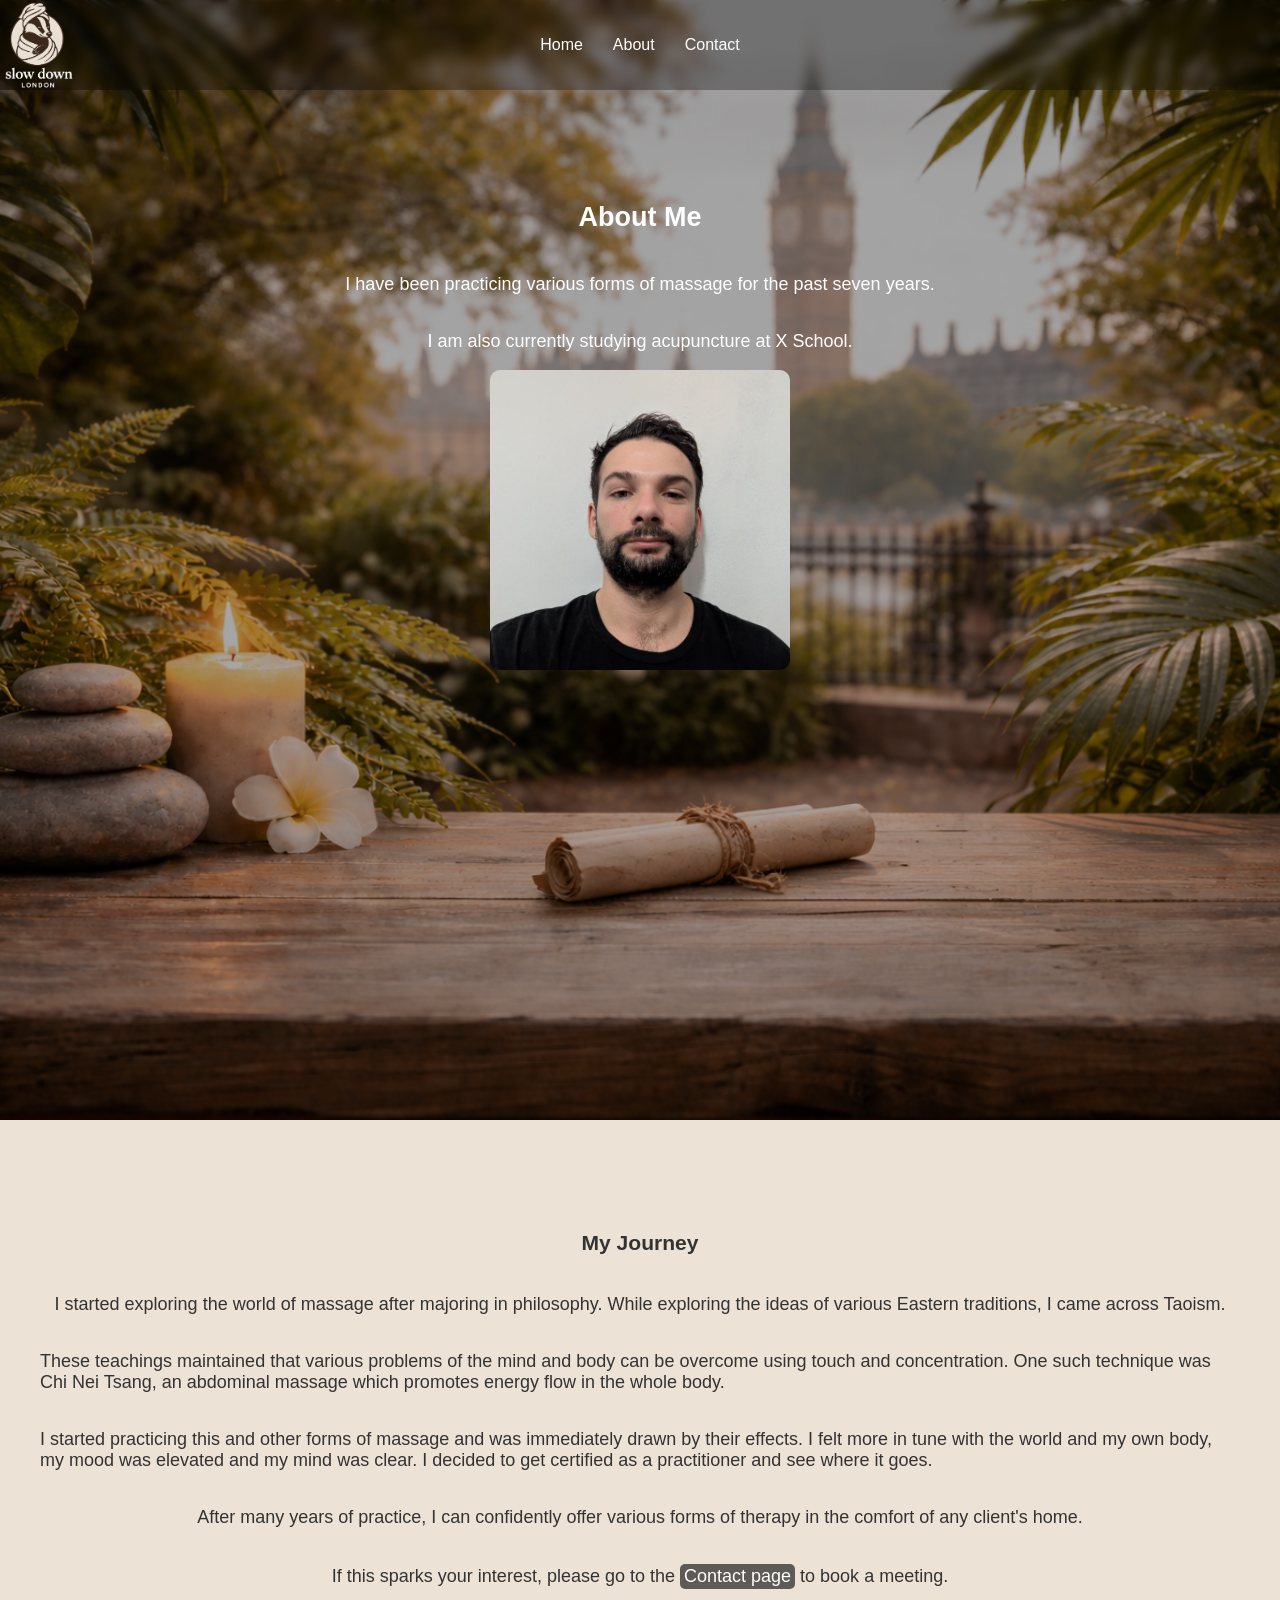
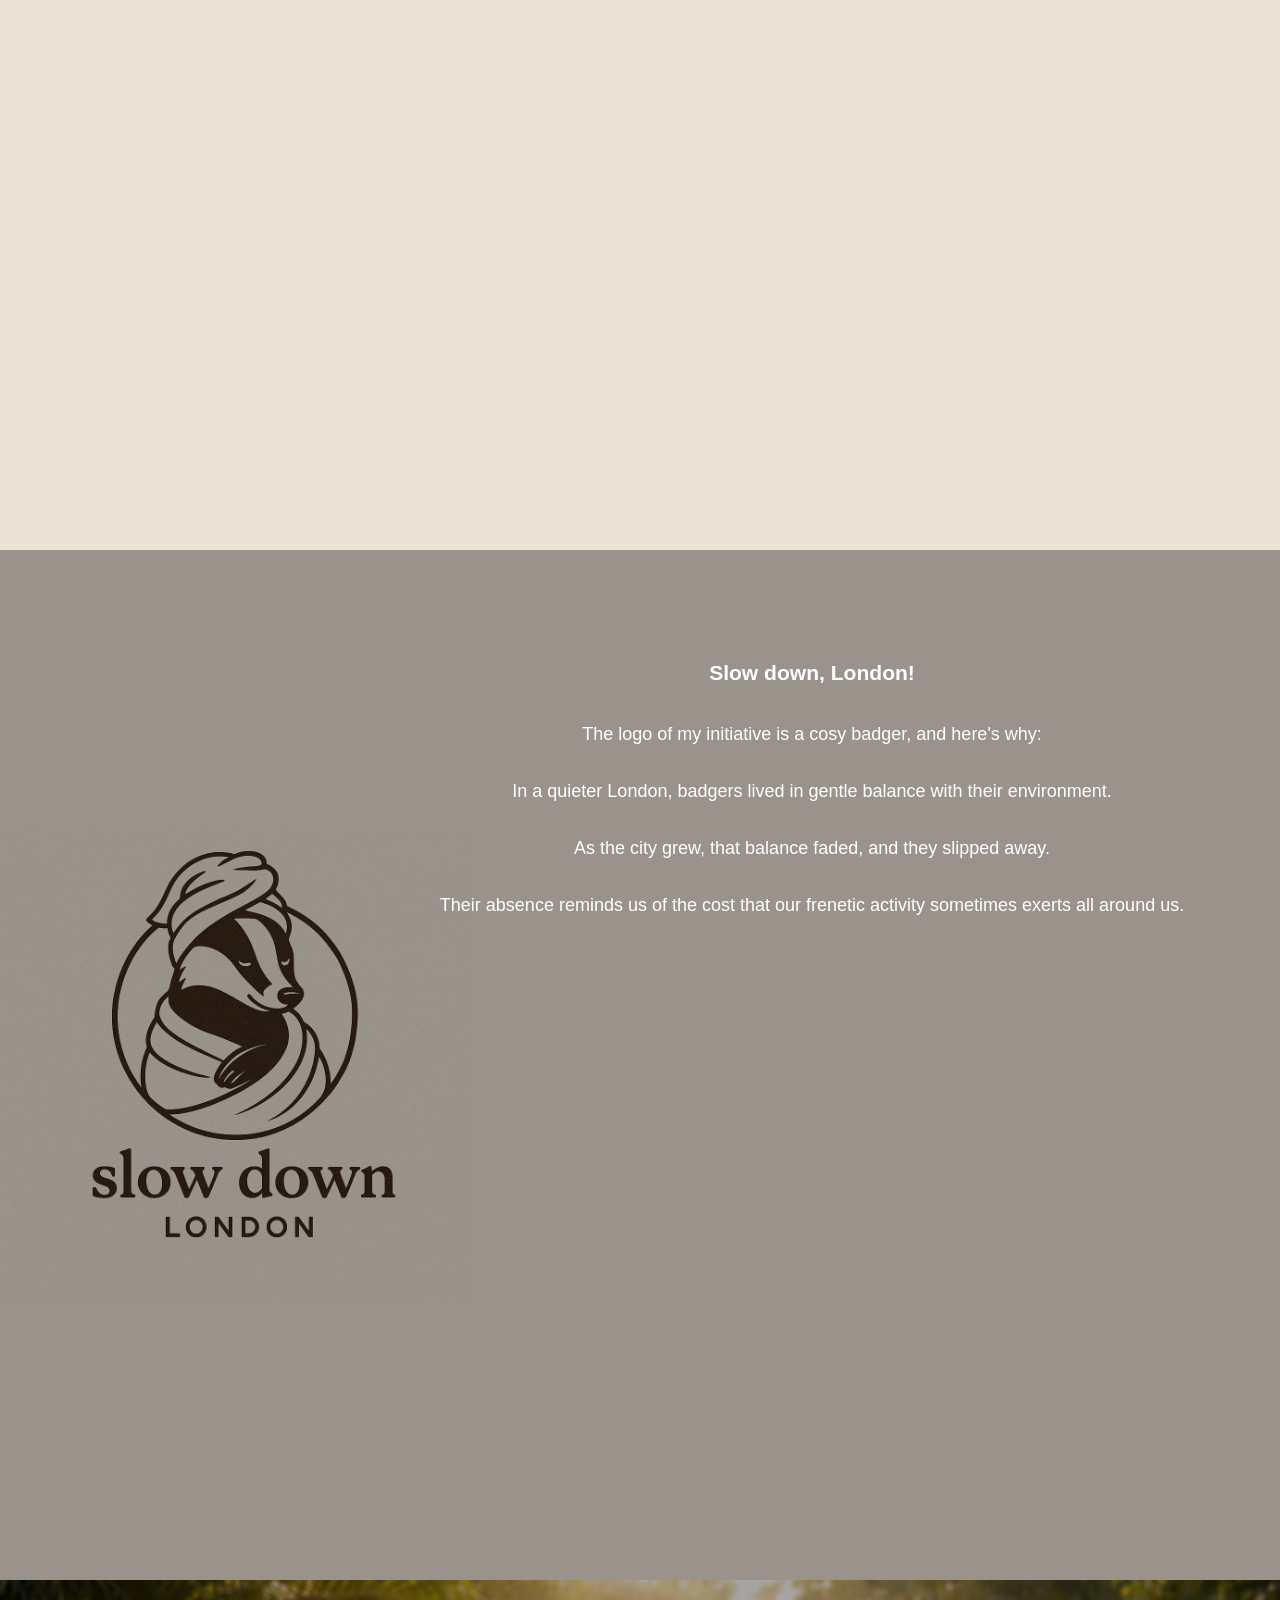
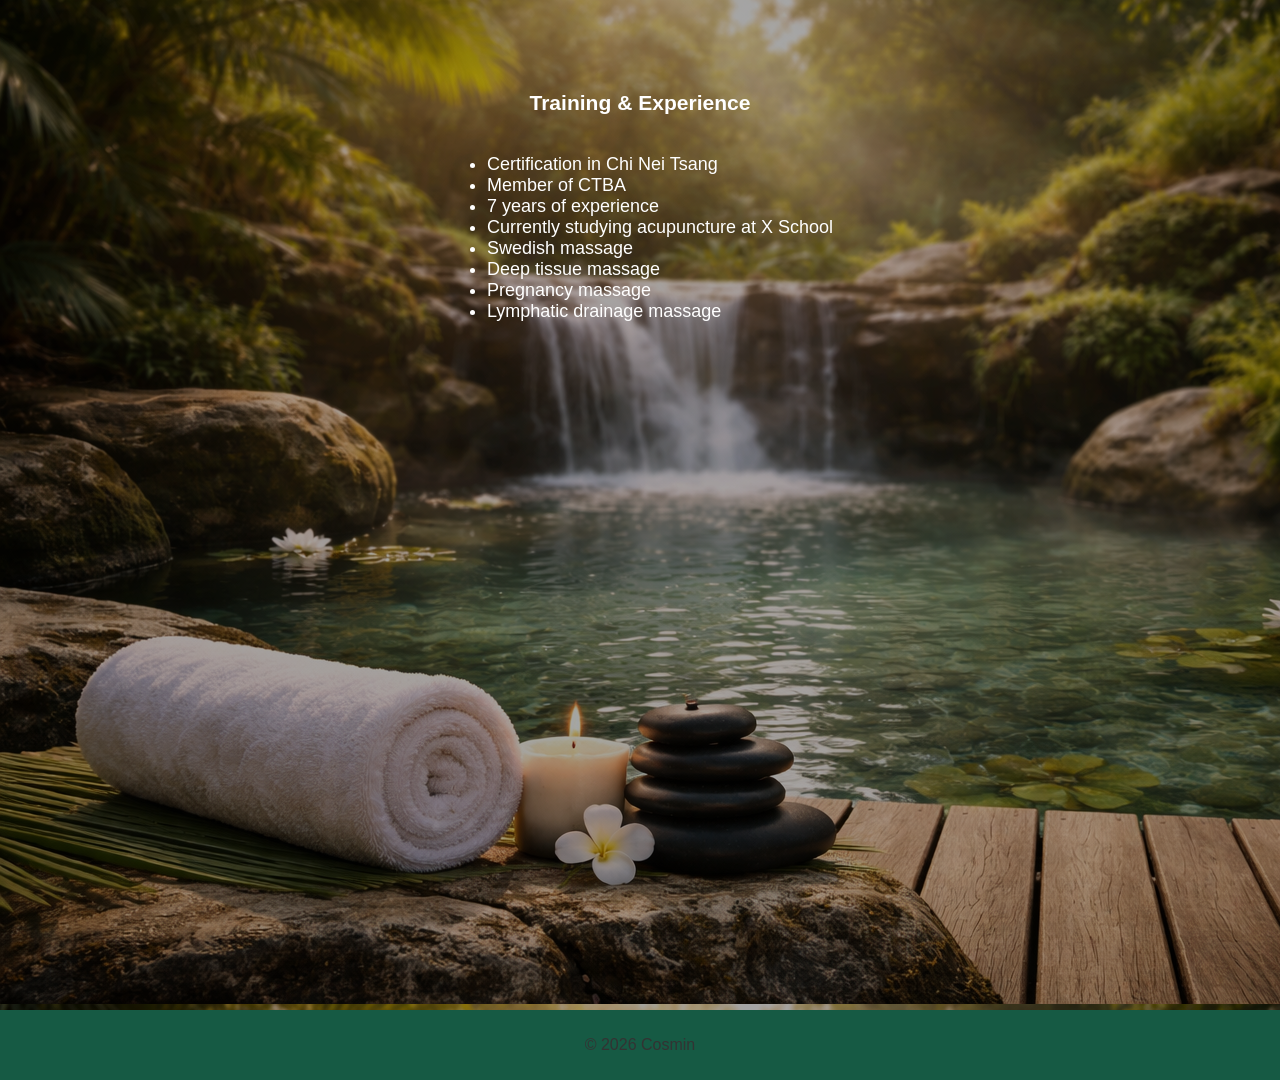
==== #about.html @ 1e82a343 "No more need for about page, it will linked from index" ====
<!DOCTYPE html>
<html lang="en">
<head>
  <meta charset="UTF-8">
  <meta name="viewport" content="width=device-width, initial-scale=1.0">
  <title>About - Chi Nei Tsang Therapy</title>
  <link rel="stylesheet" href="style.css">
  
</head>
<body>


<header class="navbar">
  <div class="nav-container">

    <a href="index.html" class="logo">
      <img src="images/badger1.png" alt="Logo">
    </a>

    <nav id="nav-menu">
      <a href="index.html">Home</a>
      <a href="about.html">About</a>
      <a href="contact.html">Contact</a>
    </nav>

    <div class="hamburger" id="hamburger">
      ☰
    </div>

  </div>
</header>


<!-- INTRO -->
<section class="hero">
  <h2>About Me</h2>
    <p>I have been practicing various forms of massage for the past seven years.</p>
    <p>I am also currently studying acupuncture at X School.</p>
<img src="images/cosmindumbrava.jpg" alt="Practitioner photo" class="profile-img">

</section>
<section class="hero2">
         <h3 >My Journey</h3>
      <p>I started exploring the world of massage after majoring in philosophy.
      While exploring the ideas of various Eastern traditions, I came across Taoism.</p>
        <p>These teachings maintained that various problems of the mind and body can be overcome using touch and concentration.
      One such technique was Chi Nei Tsang, an abdominal massage which promotes energy flow in the whole body.</p> 
       <p>I started practicing this and other forms of massage and was immediately drawn by their effects.
       I felt more in tune with the world and my own body, my mood was elevated and my mind was clear.
        I decided to get certified as a practitioner and see where it goes.</p> 
      <!-- I have continued on this path of study, practice and humility.-->
       <p>After many years of practice, I can confidently offer various forms of therapy in the comfort of any client's home.
       <p>If this sparks your interest, please go to the <a href="contact.html">Contact page</a> to book a meeting.</p>  
  
</section>
<!-- QUALIFICATIONS -->
<section class="badgers">
  <h3>Slow down, London!</h3>
  <p>The logo of my initiative is a cosy badger, and here's why:</p>
  <p>In a quieter London, badgers lived in gentle balance with their environment. </p>
  <p>As the city grew, that balance faded, and they slipped away. </p>
  <p>Their absence reminds us of the cost that our frenetic activity sometimes exerts all around us.</p>
</section>
<section class="hero3">
  <h3>Training & Experience</h3>
  <ul>
    <li>Certification in Chi Nei Tsang</li>
    <li>Member of CTBA</li>
    <li>7 years of experience</li>
    <li>Currently studying acupuncture at X School</li>
    <li>Swedish massage</li>
      <li>Deep tissue massage</li>
        <li>Pregnancy massage</li>
          <li>Lymphatic drainage massage</li>
  </ul>
</section>

<footer>    
  <p>© 2026 Cosmin</p>
</footer>
<script src="script.js"></script>
</body>
</html>
---- style.css ----
html {
  scroll-behavior: smooth;
}
body {
   font-family: 'Inter', sans-serif;
  margin: 0;
  background-color: #f4f8f6;
  color: #333;
}
.navbar {
  position: fixed;
  top: 0;
  width: 100%;
    background: rgba(0, 0, 0, 0.3);
  backdrop-filter: blur(6px);
    z-index: 1000; /* 👈 THIS FIXES IT */
      transition: all 0.3s ease; /* 👈 important for smooth change */
}
.navbar.scrolled {
  background: rgba(11, 82, 60, 0.95); /* your green */
  backdrop-filter: blur(8px);
}
.nav-container {
  display: grid;
    grid-template-columns: 1fr auto 1fr;
  align-items: center;}

.logo img {
  height: 90px;
  display: block;
    justify-self: start;
    padding:0%;
}
.profile-img {
  max-width: 100%;
  height: auto;
  max-height: 300px; /* optional cap */
  border-radius: 10px; /* nice touch */
}


/* NAV LINKS */
nav {
    display: flex;

  justify-self: center;
   /*display: flex;*/
  gap: 30px;
}

nav a {
  color: white;
  text-decoration: none;
  font-size: 1rem;
}

nav a:hover {
  text-decoration: underline;
}

/* HERO SECTION */
.hero::before {
  content: "";
  position: absolute;
  inset: 0;
  background: rgba(0, 0, 0, 0.35); /* adjust darkness here */
}
.hero {
  padding-top:20vh;  
  min-height: 100vh;
  background: url('images/background_with_scroll.png') center/cover no-repeat;
  position:relative;
  color: white;
  font-size: large;

  display: flex;
  flex-direction: column;
  justify-content: flex-start;
  align-items: center;

}

.hero * {
  position: relative;
}

.hero a {
  display: inline-block;
  padding: 2px 4px;
  background-color: rgba(0, 0, 0, 0.6);
  color: white;
  text-decoration: none;
  border-radius: 5px;
}

.hero a:hover {
  background-color: rgba(0, 0, 0, 0.8);
}


.hero2 a {
  display: inline-block;
  padding: 2px 4px;
  background-color: rgba(0, 0, 0, 0.6);
  color: white;
  text-decoration: none;
  border-radius: 5px;
}

.hero2 a:hover {
  background-color: rgba(0, 0, 0, 0.8);
}

.hero3 a {
  display: inline-block;
  padding: 2px 4px;
  background-color: rgba(0, 0, 0, 0.6);
  color: white;
  text-decoration: none;
  border-radius: 5px;
}

.hero3 a:hover {
  background-color: rgba(0, 0, 0, 0.8);
}


  .hero2 {
  min-height: 100vh;
  padding-top: 10vh;
    background-color: #ece2d6;
  position:relative;
  font-size: large;
text-align: left;
  display: flex;
  flex-direction: column;
  justify-content: flex-start;
  align-items: center;

}

.hero3::before {
  content: "";
  position: absolute;
  inset: 0;
  background: rgba(0, 0, 0, 0.35); /* adjust darkness here */
}
  .hero3 {
  min-height: 100vh;
  padding-top: 10vh;
  color:white;
    background-image: url('images/background2.png'); 
  position:relative;
  font-size: large;
text-align: left;
  display: flex;
  flex-direction: column;
  justify-content: flex-start;
  align-items: center;

}
.hero3 * {
  position: relative;
}

.badgers::before {
  content: "";
  position: absolute;
  inset: 0;
  background: rgba(0, 0, 0, 0.35); /* adjust darkness here */
}
  .badgers{
  min-height: 100vh;
  padding-top: 10vh;
  padding-left:30%;
  color:white;
    background-image: url('images/badger1\ -\ Copy.jpg');
     background-repeat: no-repeat;
  background-position: left;
  background-size: 37% auto;
  background-color: #ece2d6;
  position:relative;
  font-size: large;
  text-align: right;
  display: flex;
  flex-direction: column;
  justify-content: flex-start;
  align-items: center;

}
.badgers * {
  position: relative;
}
/* GENERAL SECTIONS */
section {
  padding: 40px;
}

/* FOOTER */
footer {
  text-align: center;
  padding: 10px;
  background-color: rgba(11, 82, 60, 0.95);
}
.hamburger {
  display: none;
  font-size: 28px;
  color: white;
  cursor: pointer;
  justify-self: end;
  margin-right: 20px;
  z-index: 2000;
}

@media (max-width: 768px) {

  .nav-container {
    grid-template-columns: auto auto;
  }

  nav {
    position: absolute;
    top: 80px;
    right: 0;
    background: rgba(0,0,0,0.95);
    width: 200px;
    flex-direction: column;
    align-items: center;
    display: none;
    z-index: 1500;
  }

  nav a {
    padding: 15px;
    width: 100%;
    text-align: center;
  }

  .hamburger {
    display: block;
  }
}

.contact-form {
  display: flex;
  flex-direction: column;
  gap: 15px;
  width: 100%;
  max-width: 400px;
  margin-top: 20px;
}

.contact-form input,
.contact-form textarea {
  padding: 10px;
  border: none;
  border-radius: 5px;
  font-family: 'Inter', sans-serif;
}

.contact-form button {
  padding: 10px;
  background-color: rgba(0,0,0,0.7);
  color: white;
  border: none;
  border-radius: 5px;
  cursor: pointer;
}

.contact-form button:hover {
  background-color: rgba(0,0,0,0.9);
}
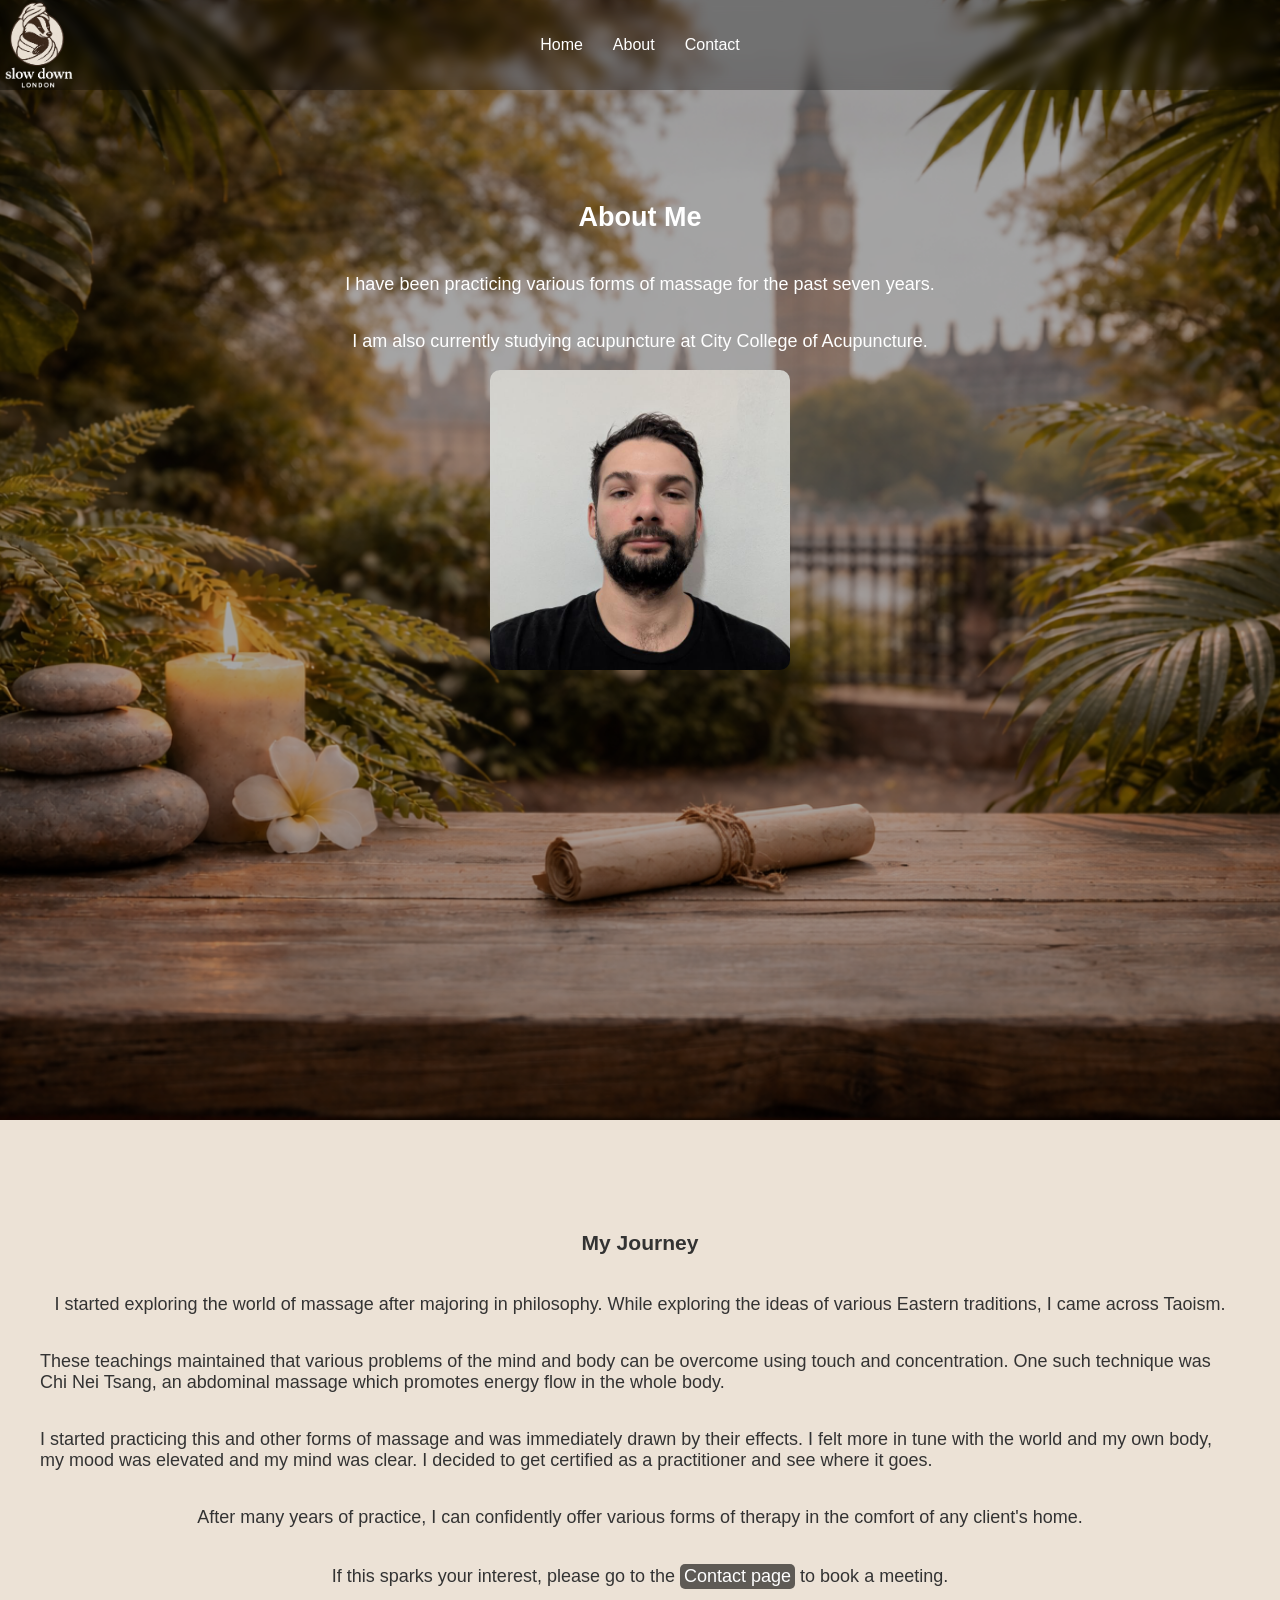
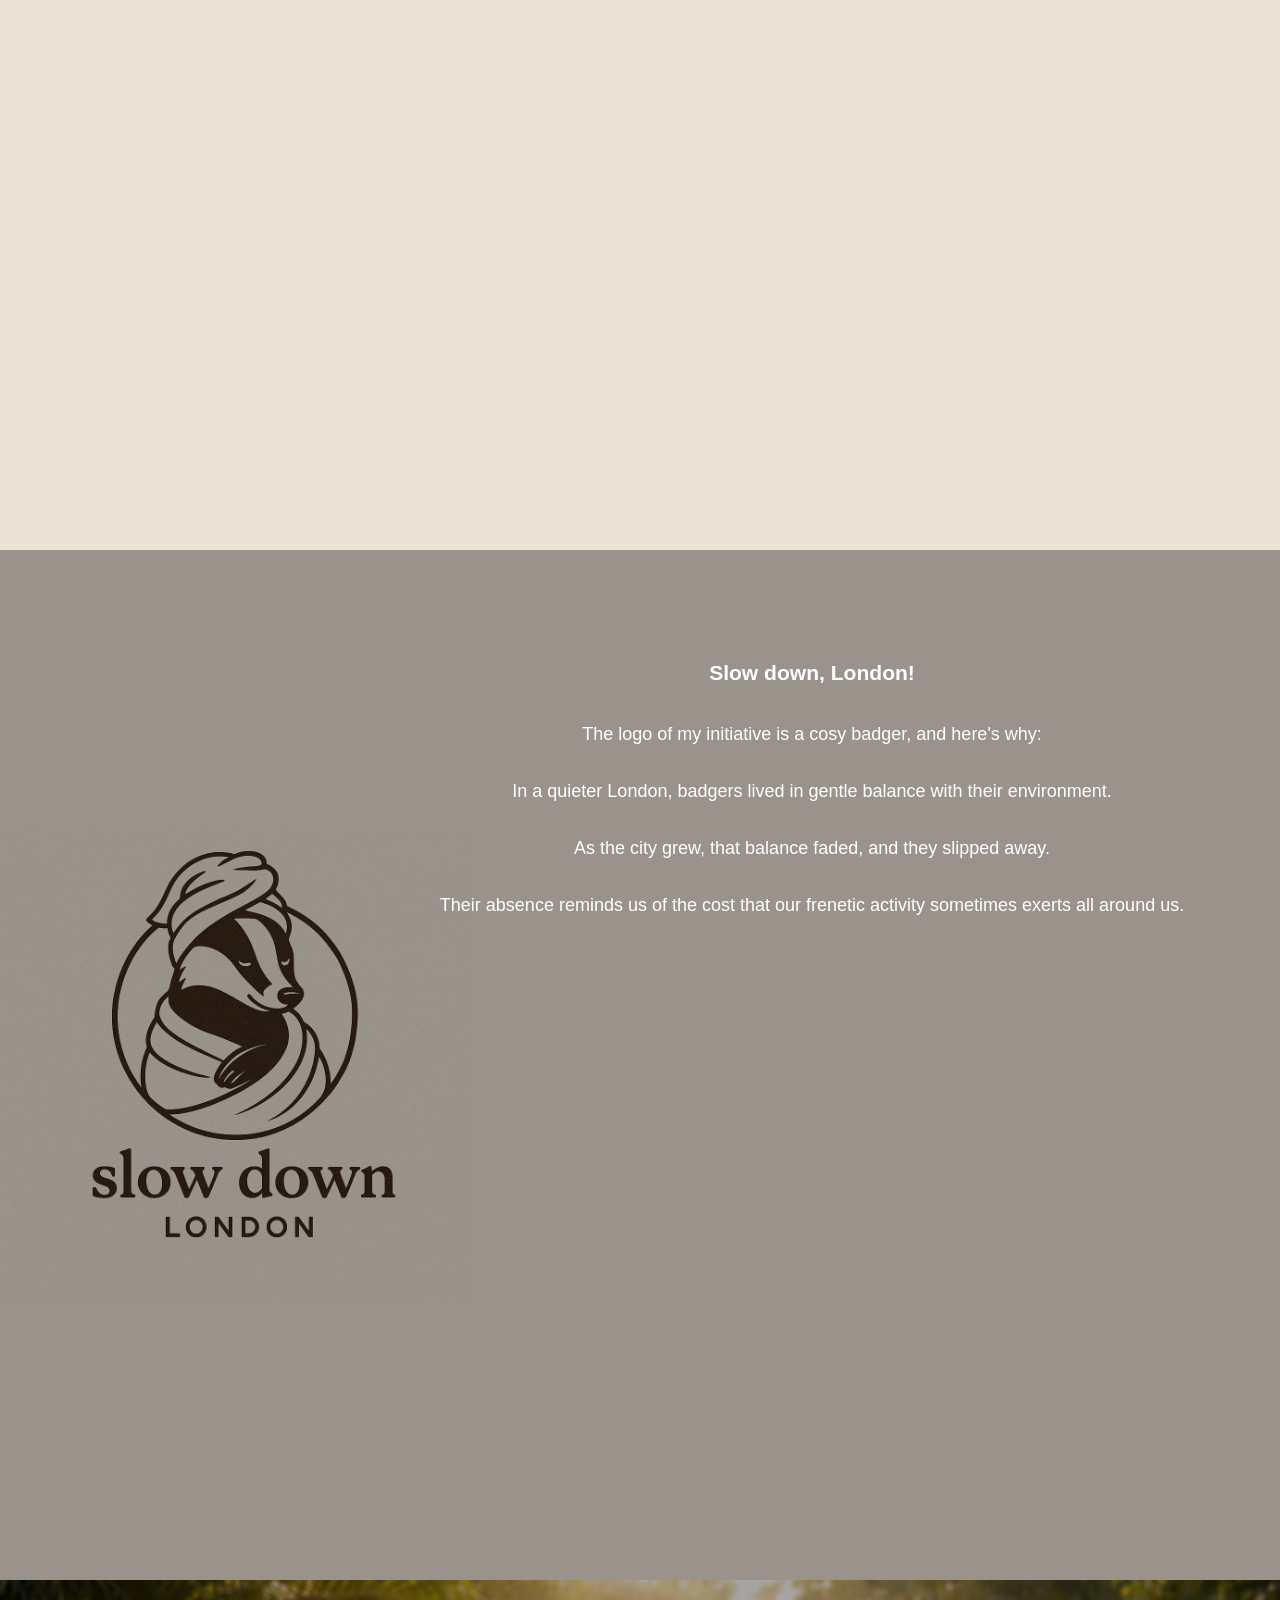
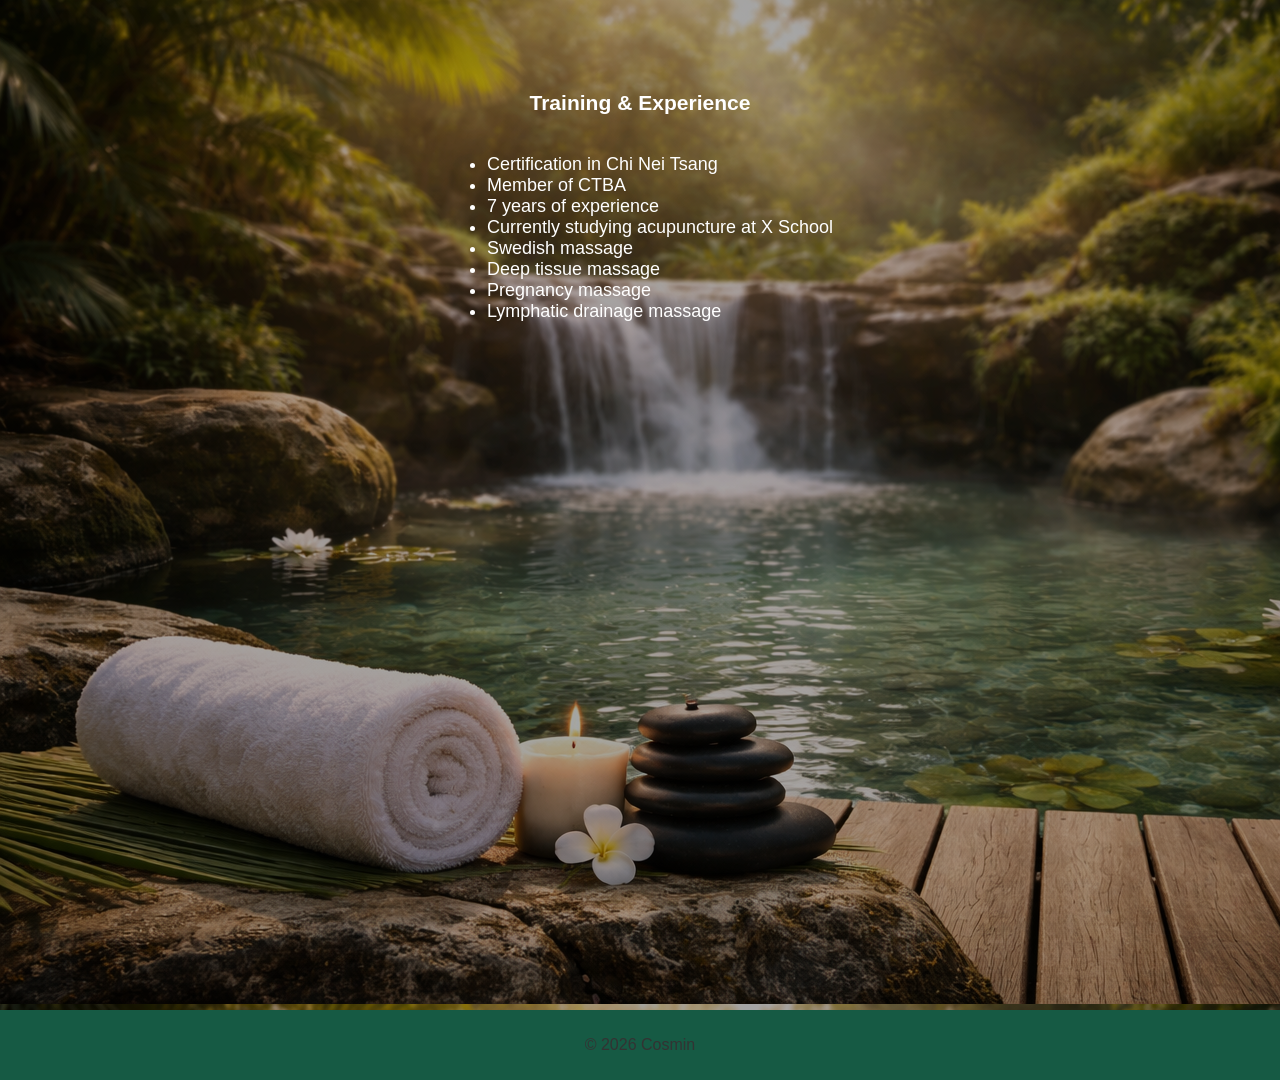
==== commit 7fdb91d4: "add assets and edit" ====
--- a/#about.html
+++ b/#about.html
@@ -35,7 +35,7 @@
 <section class="hero">
   <h2>About Me</h2>
     <p>I have been practicing various forms of massage for the past seven years.</p>
-    <p>I am also currently studying acupuncture at X School.</p>
+    <p>I am also currently studying acupuncture at City College of Acupuncture.</p>
 <img src="images/cosmindumbrava.jpg" alt="Practitioner photo" class="profile-img">
 
 </section>
